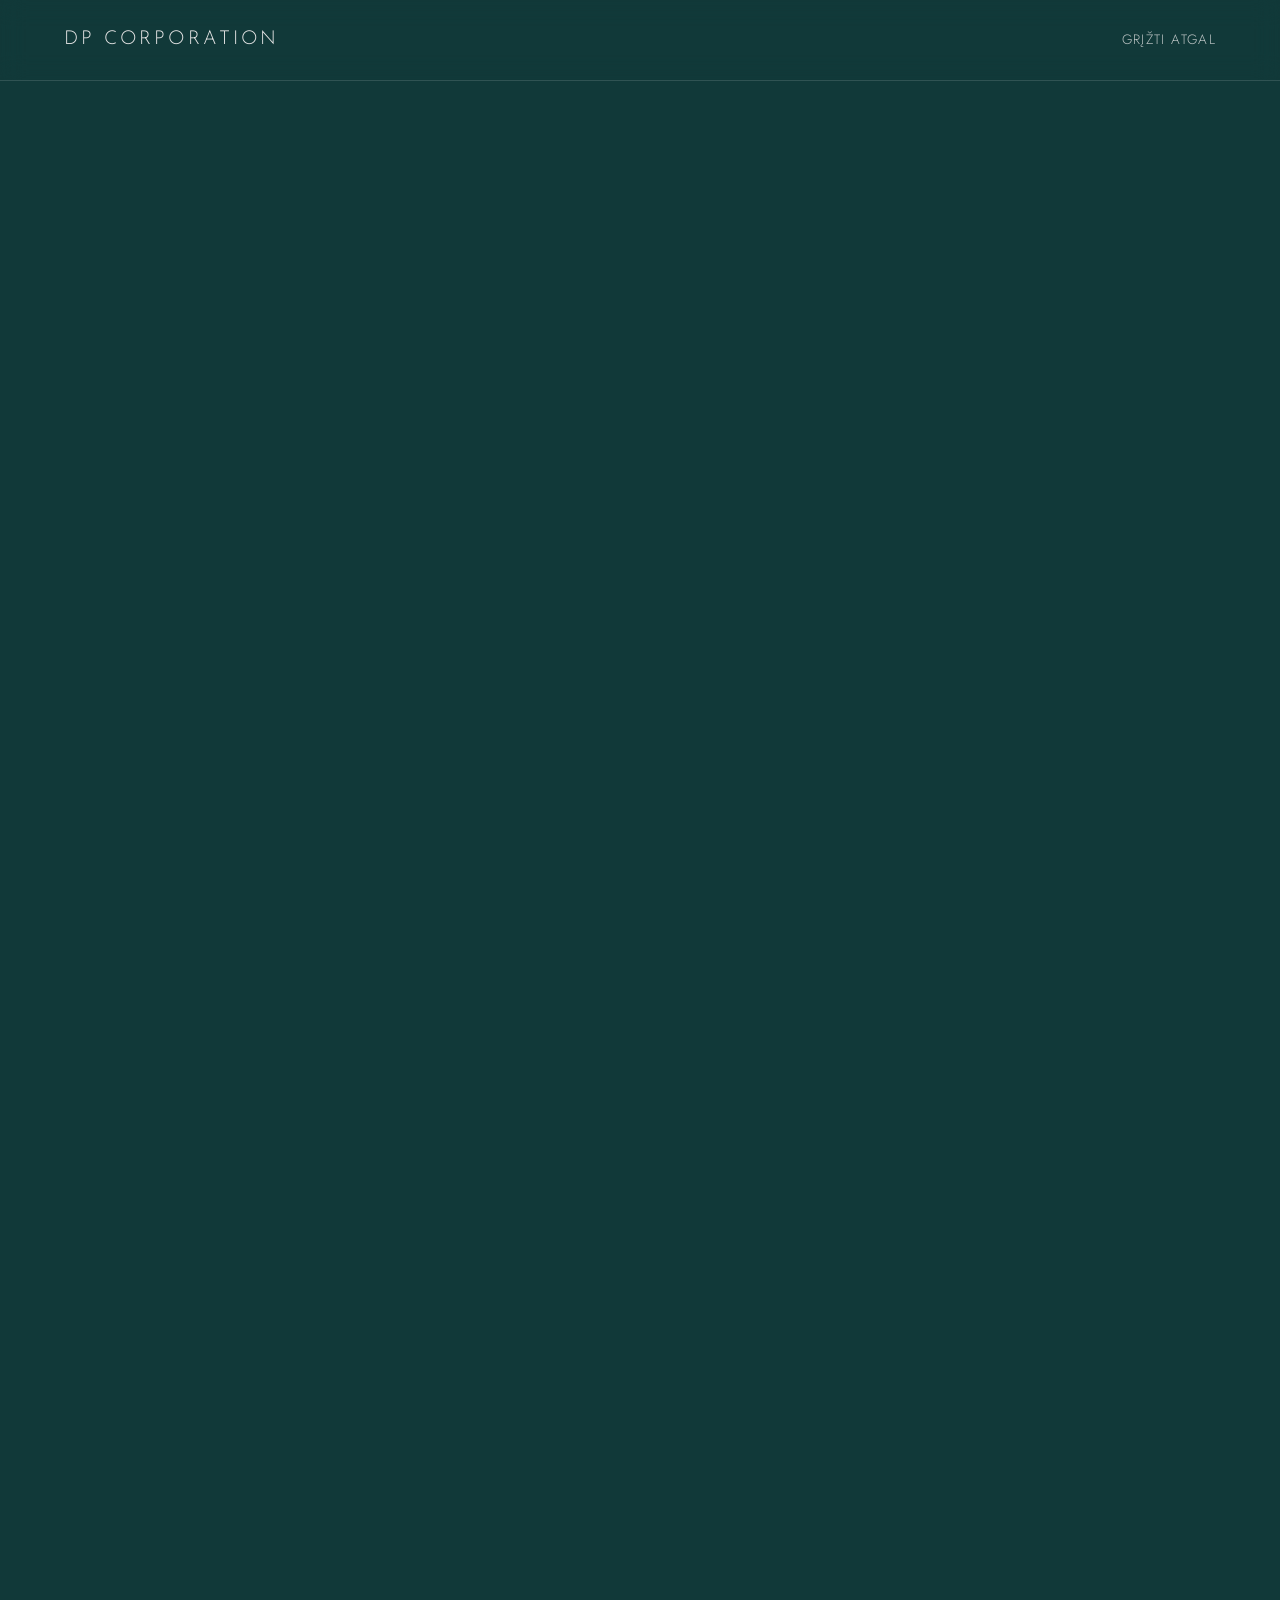
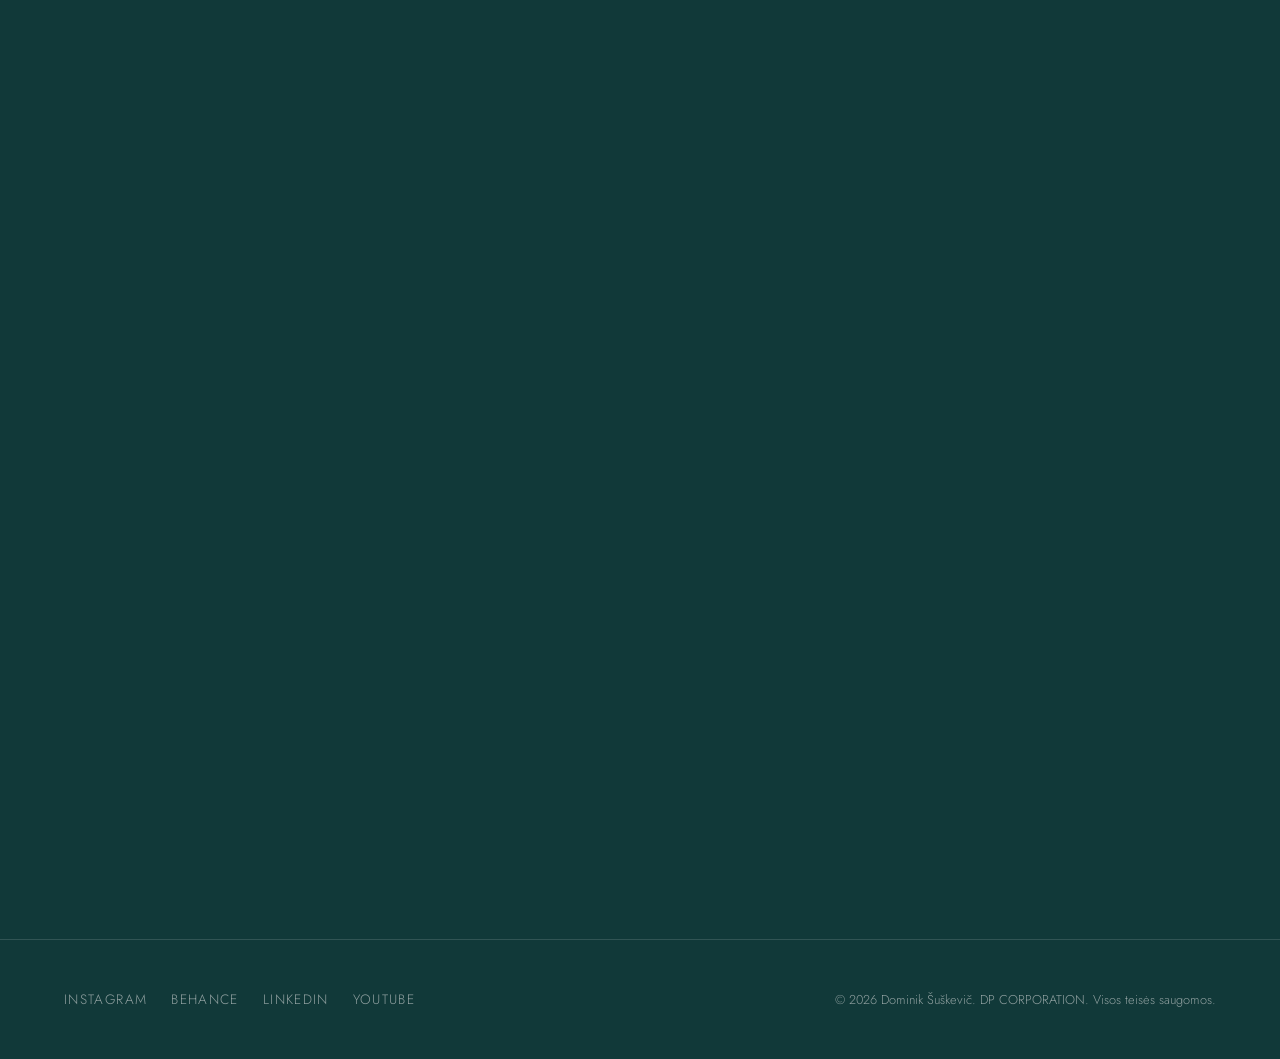
==== tfp-booking-about.html @ 419f7c06 "Create tfp-booking-about.html" ====
<!DOCTYPE html>
<html lang="lt">
<head>
    <meta charset="UTF-8">
    <meta name="viewport" content="width=device-width, initial-scale=1.0">
    <title>Nemokamos TFP fotosesijos Kaune — Dominik Šuškevič</title>
    <meta name="description" content="Nemokamos TFP fotografijos sesijos Kaune. Kviečiu asmeninėms, kinematografinėms ir estetinėms fotosesijoms. Atraskite savo vizualinį identitetą kartu.">
    <meta name="keywords" content="fotosesijos Kaune, TFP fotografija Kaunas, Dominik Šuškevič, DP Portfolio, meninė fotografija, nemokama fotosesija">
    <link rel="canonical" href="https://corporation.dominikphotofficial.lt/tfp-booking-about.html">
    
    <!-- JSON-LD Schema.org -->
    <script type="application/ld+json">
    {
      "@context": "https://schema.org",
      "@type": "Article",
      "headline": "Nemokamos TFP fotosesijos Kaune — Dominik Šuškevič",
      "author": {
        "@type": "Person",
        "name": "Dominik Šuškevič",
        "url": "https://corporation.dominikphotofficial.lt/"
      },
      "publisher": {
        "@type": "Organization",
        "name": "DP CORPORATION",
        "logo": {
          "@type": "ImageObject",
          "url": "https://i.postimg.cc/4NqyTsg1/LATVIJA-2025-33.jpg"
        }
      },
      "image": "https://i.postimg.cc/4NqyTsg1/LATVIJA-2025-33.jpg",
      "datePublished": "2026-06-09",
      "dateModified": "2026-06-09"
    }
    </script>

    <link rel="preconnect" href="https://fonts.googleapis.com">
    <link rel="preconnect" href="https://fonts.gstatic.com" crossorigin>
    <link href="https://fonts.googleapis.com/css2?family=Josefin+Sans:wght@300;400;600&family=Jost:wght@300;400;500&display=swap" rel="stylesheet">
    <link rel="stylesheet" href="style.css">
</head>
<body>

    <header class="site-header">
        <div class="container header-inner">
            <a href="index.html" class="logo">DP CORPORATION</a>
            <nav class="main-nav">
                <a href="index.html#anonsai">Grįžti atgal</a>
            </nav>
        </div>
    </header>

    <main class="page-padding">
        <article class="container article-container">
            <header class="article-header reveal">
                <h1 class="article-title">Nemokamos TFP fotosesijos Kaune</h1>
                <p class="article-meta">Dominik Šuškevič</p>
            </header>

            <div class="article-content reveal">
                <p>Sveiki, esu Dominik Šuškevič. Jei mano kūrybą skaitote pirmą kartą, noriu pasidalinti savo vizija. DP CORPORATION nėra masinė studija – tai asmeninė erdvė, kurioje kiekvienas kadras turi savo gilią filosofiją ir estetiką. Siekdamas dar labiau išplėsti savo fundamentalų portfolio ir atrasti naujas vizualines formas, keliems mėnesiams atveriu galimybę nemokamoms TFP (Time for Print) fotografijos sesijoms Kaune.</p>
                
                <p>Ko aš ieškau? Ieškau žmonių, kurie nori parodyti savo unikalų identitetą, nebijo eksperimentų su sudėtingu apšvietimu, giliomis tekstūromis ir vertina minimalistinį, kinematografinį stilių. Man svarbi jūsų asmeninė vizija: kaip jūs patys save matote vizualiai, kokius jausmus norite perteikti ir kokius referensus (pavyzdžius) turite savo mintyse.</p>
                
                <p>Žemiau esančioje galerijoje galite susipažinti su mano atliktų darbų pavyzdžiais, kurie geriausiai parodo, kaip gali atrodyti mūsų bendra fotosesija. Čia galite pasisemti įkvėpimo ir pamatyti būsimų kadrų estetiką.</p>
                
                <p>Jei esate pasiruošę sukurti kažką išskirtinio kartu, suplanuoti datą ir pateikti savo idėjas, spauskite žemiau esančią nuorodą. Ji nukreips jus į pagrindinę platformą, kur rasite pilną registracijos formą, reikalavimus aprangai ir techninę informaciją:</p>
            </div>

            <section class="tfp-gallery section reveal">
                <div class="grid gallery-grid">
                    <div class="gallery-item"><img src="https://i.postimg.cc/4NqyTsg1/LATVIJA-2025-33.jpg" alt="Estetinė TFP fotografija 1" loading="lazy"></div>
                    <div class="gallery-item"><img src="https://i.postimg.cc/fbQWzQmD/imdb-portrait-D-S-1.jpg" alt="Estetinė TFP fotografija 2" loading="lazy"></div>
                    <div class="gallery-item empty-gallery-item"></div>
                </div>
            </section>

            <div class="cta-section reveal">
                <div class="cta-frame">
                    <a href="https://portfolio.dominikphotofficial.lt/tfp-booking.html" class="btn btn-large" target="_blank" rel="noopener">Pildyti TFP registracijos formą</a>
                </div>
            </div>
        </article>
    </main>

    <footer class="site-footer">
        <div class="container footer-inner">
            <div class="footer-links">
                <a href="https://instagram.com/dominikphotofficial" target="_blank" rel="noopener">Instagram</a>
                <a href="https://behance.net/dominikphotofficial" target="_blank" rel="noopener">Behance</a>
                <a href="https://linkedin.com/in/dominikphotofficial" target="_blank" rel="noopener">LinkedIn</a>
                <a href="https://youtube.com/@dominikphotofficial" target="_blank" rel="noopener">YouTube</a>
            </div>
            <div class="footer-copyright">
                <p>&copy; 2026 Dominik Šuškevič. DP CORPORATION. Visos teisės saugomos.</p>
            </div>
        </div>
    </footer>

    <script src="script.js"></script>
</body>
</html>
---- style.css ----
:root {
    --bg-color: #113939;
    --text-primary: #e5e5e5;
    --text-muted: rgba(229, 229, 229, 0.6);
    --border-color: rgba(143, 164, 162, 0.25);
    --border-hover: rgba(143, 164, 162, 0.6);
    --border-radius: 6px;
    
    --font-heading: 'Josefin Sans', sans-serif;
    --font-body: 'Jost', sans-serif;
    
    --transition: 0.4s cubic-bezier(0.25, 0.46, 0.45, 0.94);
    
    --space-sm: 1.5rem;
    --space-md: 3rem;
    --space-lg: 6rem;
}

* {
    margin: 0;
    padding: 0;
    box-sizing: border-box;
}

body {
    background-color: var(--bg-color);
    color: var(--text-primary);
    font-family: var(--font-body);
    font-weight: 300;
    line-height: 1.7;
    -webkit-font-smoothing: antialiased;
    -moz-osx-font-smoothing: grayscale;
    overflow-x: hidden;
}

h1, h2, h3, h4, .logo {
    font-family: var(--font-heading);
    text-transform: uppercase;
    font-weight: 300;
    letter-spacing: 0.1em;
}

a {
    color: var(--text-primary);
    text-decoration: none;
    transition: all var(--transition);
}

img {
    max-width: 100%;
    height: auto;
    display: block;
}

/* Layout */
.container {
    width: 100%;
    max-width: 1200px;
    margin: 0 auto;
    padding: 0 var(--space-sm);
}

.section {
    padding: var(--space-lg) 0;
}

.page-padding {
    padding-top: 140px;
    padding-bottom: var(--space-lg);
}

/* Header */
.site-header {
    position: fixed;
    top: 0;
    left: 0;
    width: 100%;
    z-index: 100;
    background: transparent;
    border-bottom: 1px solid var(--border-color);
    backdrop-filter: blur(12px);
    -webkit-backdrop-filter: blur(12px);
}

.header-inner {
    display: flex;
    justify-content: space-between;
    align-items: center;
    height: 80px;
}

.logo {
    font-size: 1.2rem;
    letter-spacing: 0.15em;
}

.main-nav {
    display: flex;
    gap: var(--space-md);
}

.main-nav a {
    font-size: 0.85rem;
    text-transform: uppercase;
    letter-spacing: 0.1em;
    opacity: 0.8;
}

.main-nav a:hover {
    opacity: 1;
}

/* Hero */
.hero {
    position: relative;
    height: 100vh;
    display: flex;
    align-items: center;
    justify-content: center;
    text-align: center;
    overflow: hidden;
}

.hero-video {
    position: absolute;
    top: 0;
    left: 0;
    width: 100%;
    height: 100%;
    object-fit: cover;
    z-index: -2;
    opacity: 0.4;
    filter: grayscale(15%);
}

.hero-overlay {
    position: absolute;
    top: 0;
    left: 0;
    width: 100%;
    height: 100%;
    background: radial-gradient(circle, transparent 10%, var(--bg-color) 100%);
    z-index: -1;
}

.hero-content h1 {
    font-size: clamp(2.5rem, 5vw, 5rem);
    margin-bottom: 1rem;
}

.slogan {
    font-size: clamp(1rem, 2vw, 1.2rem);
    letter-spacing: 0.05em;
    opacity: 0.8;
}

/* Titles */
.section-title {
    font-size: 1.8rem;
    margin-bottom: var(--space-md);
    border-bottom: 1px solid var(--border-color);
    padding-bottom: 0.5rem;
}

/* Grid & Cards */
.grid {
    display: grid;
    gap: var(--space-md);
}

.cards-grid {
    grid-template-columns: repeat(auto-fit, minmax(300px, 1fr));
}

.card {
    border: 1px solid var(--border-color);
    border-radius: var(--border-radius);
    padding: var(--space-md);
    display: flex;
    flex-direction: column;
    justify-content: space-between;
    transition: border-color var(--transition);
    background: transparent;
}

.card:hover {
    border-color: var(--border-hover);
}

.card h3 {
    font-size: 1.2rem;
    margin-bottom: 1rem;
}

.card p {
    color: var(--text-muted);
    font-size: 0.95rem;
    margin-bottom: var(--space-md);
}

/* Buttons */
.btn {
    display: inline-block;
    padding: 0.8rem 1.5rem;
    border: 1px solid var(--border-color);
    border-radius: var(--border-radius);
    font-family: var(--font-heading);
    text-transform: uppercase;
    font-size: 0.85rem;
    letter-spacing: 0.1em;
    text-align: center;
    background: transparent;
    align-self: flex-start;
    cursor: pointer;
}

.btn:hover {
    border-color: var(--text-primary);
    background: rgba(229, 229, 229, 0.03);
}

.btn-disabled {
    opacity: 0.4;
    pointer-events: none;
    cursor: default;
}

.btn-large {
    padding: 1.2rem 2.5rem;
    font-size: 1rem;
    border-color: var(--text-primary);
}

/* About Section */
.about-grid {
    display: grid;
    grid-template-columns: 1fr 1.5fr;
    gap: var(--space-lg);
    align-items: center;
}

.about-image-wrapper {
    border: 1px solid var(--border-color);
    border-radius: var(--border-radius);
    padding: 0.5rem;
}

.about-image {
    border-radius: calc(var(--border-radius) - 2px);
    width: 100%;
    filter: grayscale(20%);
}

.about-text p {
    font-size: 1.1rem;
    margin-bottom: 1.5rem;
}

/* Gallery */
.gallery-grid {
    grid-template-columns: repeat(auto-fit, minmax(280px, 1fr));
}

.gallery-item {
    border: 1px solid var(--border-color);
    border-radius: var(--border-radius);
    overflow: hidden;
    aspect-ratio: 4/5;
}

.gallery-item img {
    width: 100%;
    height: 100%;
    object-fit: cover;
    filter: grayscale(15%);
    transition: transform var(--transition), filter var(--transition);
}

.gallery-item:hover img {
    transform: scale(1.02);
    filter: grayscale(0%);
}

.empty-gallery-item {
    border: 1px solid var(--border-color);
    background: transparent;
}

/* Article Page */
.article-container {
    max-width: 800px;
}

.article-header {
    text-align: center;
    margin-bottom: var(--space-lg);
    border-bottom: 1px solid var(--border-color);
    padding-bottom: var(--space-md);
}

.article-title {
    font-size: clamp(2rem, 4vw, 2.5rem);
    margin-bottom: 1rem;
}

.article-meta {
    color: var(--text-muted);
    font-size: 1rem;
    letter-spacing: 0.05em;
    text-transform: uppercase;
    font-family: var(--font-heading);
}

.article-content p {
    font-size: 1.15rem;
    margin-bottom: 2rem;
}

.cta-section {
    margin-top: var(--space-lg);
    display: flex;
    justify-content: center;
}

.cta-frame {
    border: 1px solid var(--border-color);
    border-radius: var(--border-radius);
    padding: var(--space-md);
    background: transparent;
}

/* Footer */
.site-footer {
    border-top: 1px solid var(--border-color);
    padding: var(--space-md) 0;
    margin-top: auto;
}

.footer-inner {
    display: flex;
    justify-content: space-between;
    align-items: center;
    flex-wrap: wrap;
    gap: var(--space-sm);
}

.footer-links {
    display: flex;
    gap: 1.5rem;
}

.footer-links a {
    font-size: 0.85rem;
    text-transform: uppercase;
    letter-spacing: 0.1em;
    color: var(--text-muted);
}

.footer-links a:hover {
    color: var(--text-primary);
}

.footer-copyright {
    font-size: 0.8rem;
    color: var(--text-muted);
}

/* Animations */
.reveal {
    opacity: 0;
    transform: translateY(20px);
    transition: opacity 0.8s ease-out, transform 0.8s ease-out;
}

.reveal.active {
    opacity: 1;
    transform: translateY(0);
}

/* Responsive */
@media (max-width: 900px) {
    .about-grid {
        grid-template-columns: 1fr;
    }
    
    .footer-inner {
        flex-direction: column;
        text-align: center;
    }
    
    .main-nav {
        display: none;
    }
}
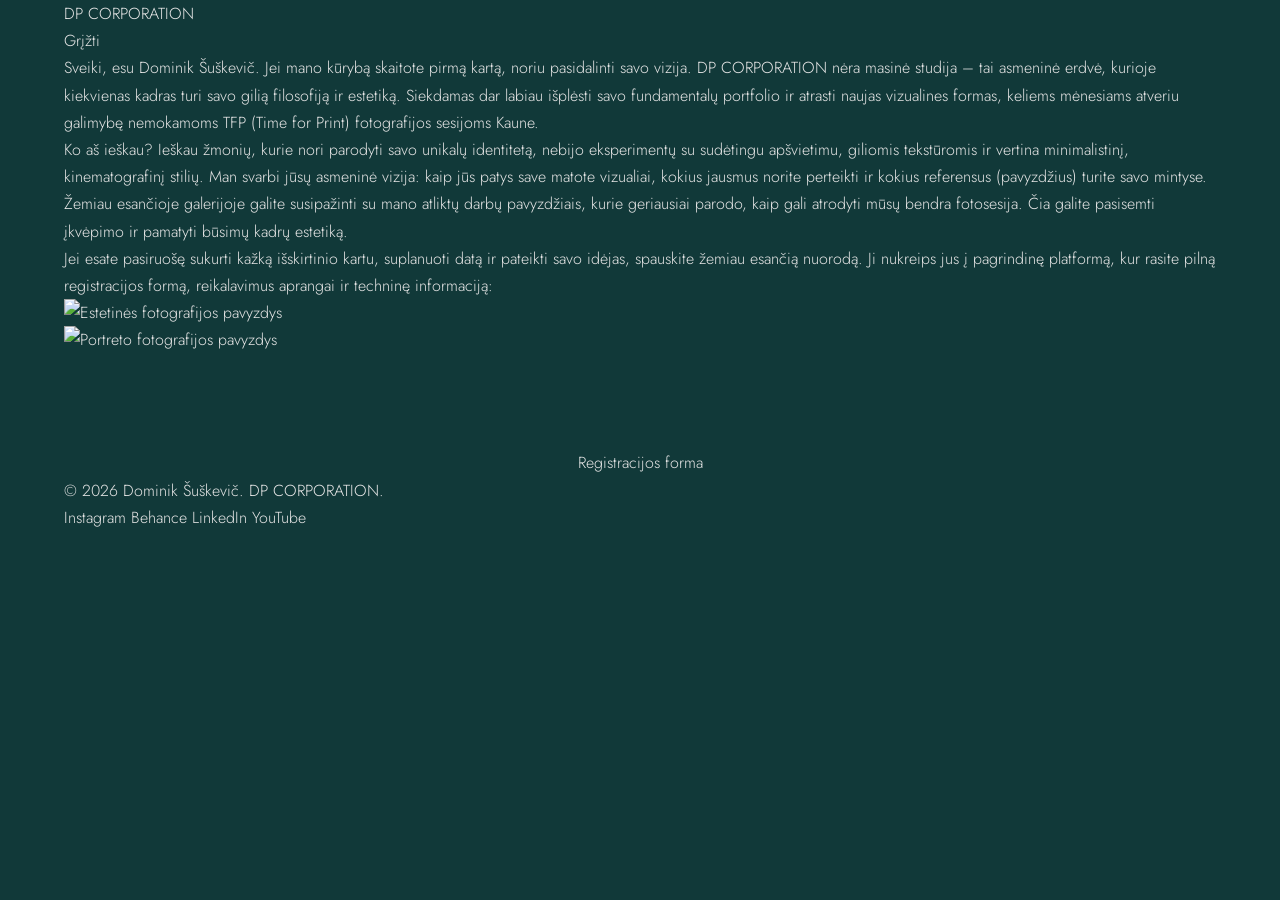
==== commit 4fc9de34: "Update tfp-booking-about.html" ====
--- a/tfp-booking-about.html
+++ b/tfp-booking-about.html
@@ -2,100 +2,137 @@
 <html lang="lt">
 <head>
     <meta charset="UTF-8">
-    <meta name="viewport" content="width=device-width, initial-scale=1.0">
-    <title>Nemokamos TFP fotosesijos Kaune — Dominik Šuškevič</title>
-    <meta name="description" content="Nemokamos TFP fotografijos sesijos Kaune. Kviečiu asmeninėms, kinematografinėms ir estetinėms fotosesijoms. Atraskite savo vizualinį identitetą kartu.">
-    <meta name="keywords" content="fotosesijos Kaune, TFP fotografija Kaunas, Dominik Šuškevič, DP Portfolio, meninė fotografija, nemokama fotosesija">
+    <meta name="viewport" content="width=device-width, initial-scale=1.0, shrink-to-fit=no">
+    <meta http-equiv="X-UA-Compatible" content="IE=edge">
+    <title>Nemokamos TFP fotosesijos Kaune | DP CORPORATION</title>
+    <meta name="description" content="Dominik Šuškevič kviečia nemokamoms TFP fotografijos sesijoms Kaune. Atraskite unikalią estetiką ir prisidėkite prie kinematografinio portfolio kūrimo.">
+    <meta name="keywords" content="fotosesijos Kaune, TFP fotografija Kaunas, Dominik Šuškevič, DP CORPORATION, DP Portfolio, nemokama fotosesija, kinematografinis stilius, video chronika, asmeninis portfolio, Kaunas photography, Frozen Time, trumpametražis filmas">
+    <meta name="robots" content="index, follow, max-image-preview:large, max-snippet:-1, max-video-preview:-1">
     <link rel="canonical" href="https://corporation.dominikphotofficial.lt/tfp-booking-about.html">
-    
-    <!-- JSON-LD Schema.org -->
+    <meta name="author" content="Dominik Šuškevič">
+    <meta name="theme-color" content="#113939">
+
+    <meta name="geo.region" content="LT-KU">
+    <meta name="geo.placename" content="Kaunas">
+    <meta name="geo.position" content="54.898521;23.903597">
+    <meta name="ICBM" content="54.898521, 23.903597">
+    <meta name="DC.title" content="DP CORPORATION">
+
+    <meta property="og:title" content="Nemokamos TFP fotosesijos Kaune | DP CORPORATION">
+    <meta property="og:description" content="Dominik Šuškevič kviečia nemokamoms TFP fotografijos sesijoms Kaune. Atraskite unikalią estetiką ir prisidėkite prie kinematografinio portfolio kūrimo.">
+    <meta property="og:image" content="https://i.postimg.cc/4NqyTsg1/LATVIJA-2025-33.jpg">
+    <meta property="og:image:width" content="1200">
+    <meta property="og:image:height" content="630">
+    <meta property="og:image:type" content="image/jpeg">
+    <meta property="og:url" content="https://corporation.dominikphotofficial.lt/tfp-booking-about.html">
+    <meta property="og:type" content="website">
+    <meta property="og:locale" content="lt_LT">
+    <meta property="og:site_name" content="DP CORPORATION">
+
+    <meta name="twitter:card" content="summary_large_image">
+    <meta name="twitter:title" content="Nemokamos TFP fotosesijos Kaune | DP CORPORATION">
+    <meta name="twitter:description" content="Dominik Šuškevič kviečia nemokamoms TFP fotografijos sesijoms Kaune. Atraskite unikalią estetiką ir prisidėkite prie kinematografinio portfolio kūrimo.">
+    <meta name="twitter:image" content="https://i.postimg.cc/4NqyTsg1/LATVIJA-2025-33.jpg">
+
+    <meta http-equiv="Cache-Control" content="max-age=31536000, public">
+    <meta http-equiv="Pragma" content="cache">
+    <meta http-equiv="Expires" content="31536000">
+    <meta name="format-detection" content="telephone=no">
+
+    <link rel="icon" type="image/x-icon" href="favicon.ico">
+    <link rel="icon" type="image/png" sizes="32x32" href="favicon-32x32.png">
+    <link rel="icon" type="image/png" sizes="16x16" href="favicon-16x16.png">
+    <link rel="apple-touch-icon" sizes="180x180" href="apple-touch-icon.png">
+    <link rel="manifest" href="site.webmanifest">
+
+    <link rel="preconnect" href="https://fonts.googleapis.com">
+    <link rel="preconnect" href="https://fonts.gstatic.com" crossorigin>
+    <link href="https://fonts.googleapis.com/css2?family=Josefin+Sans:wght@300;400&family=Jost:wght@300;400&display=swap" rel="stylesheet">
+    <link rel="stylesheet" href="style.css">
+
     <script type="application/ld+json">
     {
       "@context": "https://schema.org",
-      "@type": "Article",
-      "headline": "Nemokamos TFP fotosesijos Kaune — Dominik Šuškevič",
-      "author": {
-        "@type": "Person",
-        "name": "Dominik Šuškevič",
-        "url": "https://corporation.dominikphotofficial.lt/"
-      },
-      "publisher": {
-        "@type": "Organization",
-        "name": "DP CORPORATION",
-        "logo": {
-          "@type": "ImageObject",
-          "url": "https://i.postimg.cc/4NqyTsg1/LATVIJA-2025-33.jpg"
+      "@graph": [
+        {
+          "@type": "AboutPage",
+          "@id": "https://corporation.dominikphotofficial.lt/tfp-booking-about.html/#webpage",
+          "url": "https://corporation.dominikphotofficial.lt/tfp-booking-about.html",
+          "name": "Nemokamos TFP fotosesijos Kaune | DP CORPORATION",
+          "description": "Dominik Šuškevič skelbia riboto laiko TFP fotosesijas Kaune."
+        },
+        {
+          "@type": "Article",
+          "@id": "https://corporation.dominikphotofficial.lt/tfp-booking-about.html/#article",
+          "isPartOf": {
+            "@id": "https://corporation.dominikphotofficial.lt/tfp-booking-about.html/#webpage"
+          },
+          "headline": "Nemokamos TFP fotosesijos Kaune",
+          "author": {
+            "@type": "Person",
+            "name": "Dominik Šuškevič",
+            "url": "https://corporation.dominikphotofficial.lt/"
+          },
+          "publisher": {
+            "@type": "Organization",
+            "name": "DP CORPORATION",
+            "logo": {
+              "@type": "ImageObject",
+              "url": "https://i.postimg.cc/4NqyTsg1/LATVIJA-2025-33.jpg"
+            }
+          },
+          "keywords": ["fotosesijos Kaune", "TFP fotografija Kaunas", "Dominik Šuškevič", "DP Portfolio", "nemokama fotosesija", "kinematografinis stilius"],
+          "mainEntityOfPage": "https://corporation.dominikphotofficial.lt/tfp-booking-about.html"
         }
-      },
-      "image": "https://i.postimg.cc/4NqyTsg1/LATVIJA-2025-33.jpg",
-      "datePublished": "2026-06-09",
-      "dateModified": "2026-06-09"
+      ]
     }
     </script>
-
-    <link rel="preconnect" href="https://fonts.googleapis.com">
-    <link rel="preconnect" href="https://fonts.gstatic.com" crossorigin>
-    <link href="https://fonts.googleapis.com/css2?family=Josefin+Sans:wght@300;400;600&family=Jost:wght@300;400;500&display=swap" rel="stylesheet">
-    <link rel="stylesheet" href="style.css">
 </head>
 <body>
-
-    <header class="site-header">
-        <div class="container header-inner">
-            <a href="index.html" class="logo">DP CORPORATION</a>
-            <nav class="main-nav">
-                <a href="index.html#anonsai">Grįžti atgal</a>
+    <header class="header">
+        <div class="container header-layout">
+            <a href="index.html" class="brand-logo">DP CORPORATION</a>
+            <nav class="semantic-nav">
+                <a href="index.html#anonsai" class="nav-link">Grįžti</a>
             </nav>
         </div>
     </header>
 
-    <main class="page-padding">
-        <article class="container article-container">
-            <header class="article-header reveal">
-                <h1 class="article-title">Nemokamos TFP fotosesijos Kaune</h1>
-                <p class="article-meta">Dominik Šuškevič</p>
-            </header>
+    <main class="article-page">
+        <article class="container text-container">
+            <p>Sveiki, esu Dominik Šuškevič. Jei mano kūrybą skaitote pirmą kartą, noriu pasidalinti savo vizija. DP CORPORATION nėra masinė studija – tai asmeninė erdvė, kurioje kiekvienas kadras turi savo gilią filosofiją ir estetiką. Siekdamas dar labiau išplėsti savo fundamentalų portfolio ir atrasti naujas vizualines formas, keliems mėnesiams atveriu galimybę nemokamoms TFP (Time for Print) fotografijos sesijoms Kaune.</p>
+            
+            <p>Ko aš ieškau? Ieškau žmonių, kurie nori parodyti savo unikalų identitetą, nebijo eksperimentų su sudėtingu apšvietimu, giliomis tekstūromis ir vertina minimalistinį, kinematografinį stilių. Man svarbi jūsų asmeninė vizija: kaip jūs patys save matote vizualiai, kokius jausmus norite perteikti ir kokius referensus (pavyzdžius) turite savo mintyse.</p>
 
-            <div class="article-content reveal">
-                <p>Sveiki, esu Dominik Šuškevič. Jei mano kūrybą skaitote pirmą kartą, noriu pasidalinti savo vizija. DP CORPORATION nėra masinė studija – tai asmeninė erdvė, kurioje kiekvienas kadras turi savo gilią filosofiją ir estetiką. Siekdamas dar labiau išplėsti savo fundamentalų portfolio ir atrasti naujas vizualines formas, keliems mėnesiams atveriu galimybę nemokamoms TFP (Time for Print) fotografijos sesijoms Kaune.</p>
-                
-                <p>Ko aš ieškau? Ieškau žmonių, kurie nori parodyti savo unikalų identitetą, nebijo eksperimentų su sudėtingu apšvietimu, giliomis tekstūromis ir vertina minimalistinį, kinematografinį stilių. Man svarbi jūsų asmeninė vizija: kaip jūs patys save matote vizualiai, kokius jausmus norite perteikti ir kokius referensus (pavyzdžius) turite savo mintyse.</p>
-                
-                <p>Žemiau esančioje galerijoje galite susipažinti su mano atliktų darbų pavyzdžiais, kurie geriausiai parodo, kaip gali atrodyti mūsų bendra fotosesija. Čia galite pasisemti įkvėpimo ir pamatyti būsimų kadrų estetiką.</p>
-                
-                <p>Jei esate pasiruošę sukurti kažką išskirtinio kartu, suplanuoti datą ir pateikti savo idėjas, spauskite žemiau esančią nuorodą. Ji nukreips jus į pagrindinę platformą, kur rasite pilną registracijos formą, reikalavimus aprangai ir techninę informaciją:</p>
+            <p>Žemiau esančioje galerijoje galite susipažinti su mano atliktų darbų pavyzdžiais, kurie geriausiai parodo, kaip gali atrodyti mūsų bendra fotosesija. Čia galite pasisemti įkvėpimo ir pamatyti būsimų kadrų estetiką.</p>
+
+            <p>Jei esate pasiruošę sukurti kažką išskirtinio kartu, suplanuoti datą ir pateikti savo idėjas, spauskite žemiau esančią nuorodą. Ji nukreips jus į pagrindinę platformą, kur rasite pilną registracijos formą, reikalavimus aprangai ir techninę informaciją:</p>
+        </article>
+
+        <section class="container gallery-section">
+            <div class="grid-3 gallery-wrapper">
+                <img src="https://i.postimg.cc/4NqyTsg1/LATVIJA-2025-33.jpg" alt="Estetinės fotografijos pavyzdys" class="gallery-img" loading="lazy">
+                <img src="https://i.postimg.cc/fbQWzQmD/imdb-portrait-D-S-1.jpg" alt="Portreto fotografijos pavyzdys" class="gallery-img" loading="lazy">
+                <div class="gallery-placeholder"></div>
             </div>
+        </section>
 
-            <section class="tfp-gallery section reveal">
-                <div class="grid gallery-grid">
-                    <div class="gallery-item"><img src="https://i.postimg.cc/4NqyTsg1/LATVIJA-2025-33.jpg" alt="Estetinė TFP fotografija 1" loading="lazy"></div>
-                    <div class="gallery-item"><img src="https://i.postimg.cc/fbQWzQmD/imdb-portrait-D-S-1.jpg" alt="Estetinė TFP fotografija 2" loading="lazy"></div>
-                    <div class="gallery-item empty-gallery-item"></div>
-                </div>
-            </section>
-
-            <div class="cta-section reveal">
-                <div class="cta-frame">
-                    <a href="https://portfolio.dominikphotofficial.lt/tfp-booking.html" class="btn btn-large" target="_blank" rel="noopener">Pildyti TFP registracijos formą</a>
-                </div>
-            </div>
-        </article>
+        <section class="container cta-section">
+            <a href="https://portfolio.dominikphotofficial.lt/tfp-booking.html" class="card-action-btn cta-btn" target="_blank" rel="noopener">Registracijos forma</a>
+        </section>
     </main>
 
-    <footer class="site-footer">
-        <div class="container footer-inner">
-            <div class="footer-links">
+    <footer class="footer">
+        <div class="container footer-layout">
+            <p class="copyright">&copy; 2026 Dominik Šuškevič. DP CORPORATION.</p>
+            <div class="social-links">
                 <a href="https://instagram.com/dominikphotofficial" target="_blank" rel="noopener">Instagram</a>
                 <a href="https://behance.net/dominikphotofficial" target="_blank" rel="noopener">Behance</a>
                 <a href="https://linkedin.com/in/dominikphotofficial" target="_blank" rel="noopener">LinkedIn</a>
                 <a href="https://youtube.com/@dominikphotofficial" target="_blank" rel="noopener">YouTube</a>
             </div>
-            <div class="footer-copyright">
-                <p>&copy; 2026 Dominik Šuškevič. DP CORPORATION. Visos teisės saugomos.</p>
-            </div>
         </div>
     </footer>
-
-    <script src="script.js"></script>
+    <script src="script.js" defer></script>
 </body>
 </html>
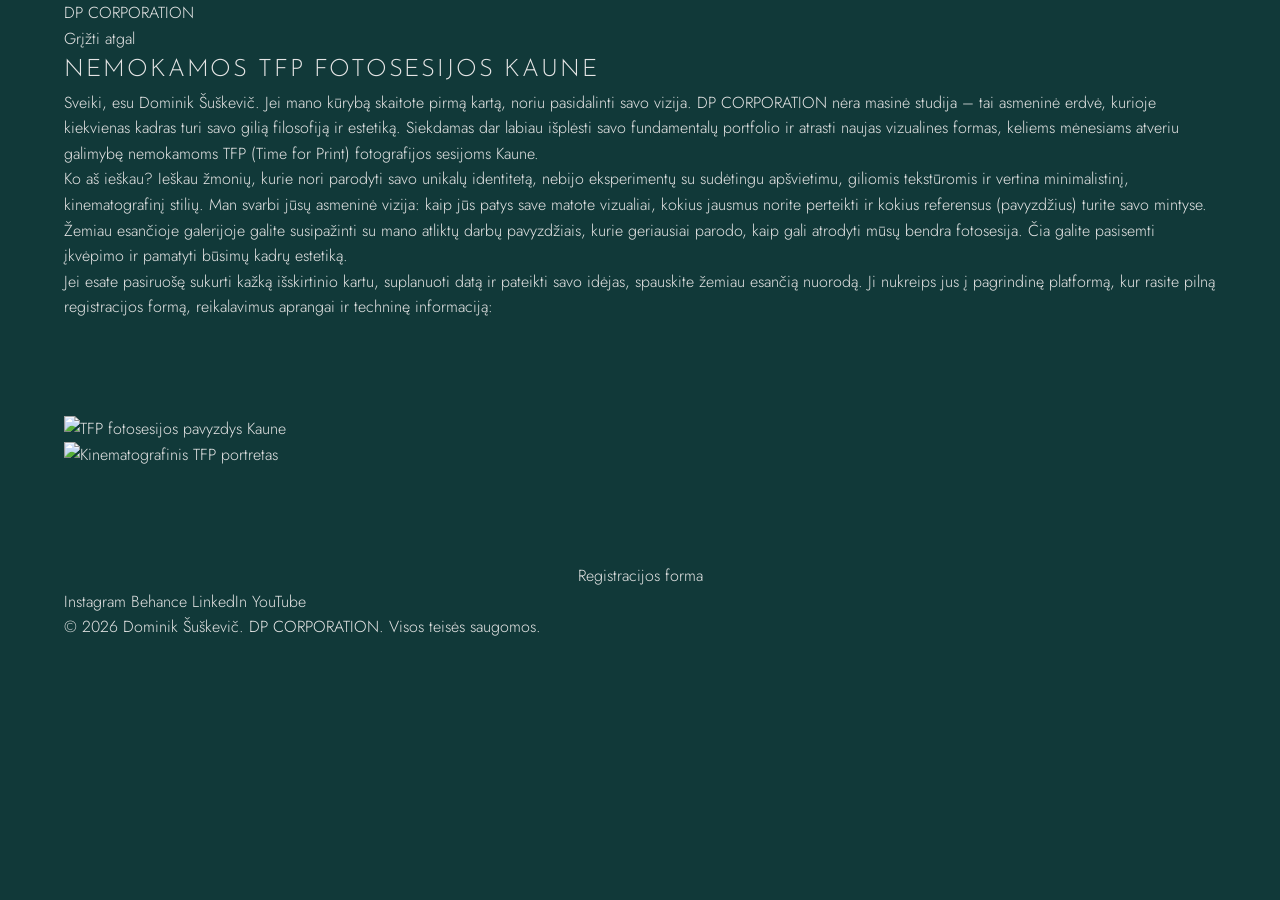
==== commit da285d61: "Update tfp-booking-about.html" ====
--- a/tfp-booking-about.html
+++ b/tfp-booking-about.html
@@ -5,8 +5,8 @@
     <meta name="viewport" content="width=device-width, initial-scale=1.0, shrink-to-fit=no">
     <meta http-equiv="X-UA-Compatible" content="IE=edge">
     <title>Nemokamos TFP fotosesijos Kaune | DP CORPORATION</title>
-    <meta name="description" content="Dominik Šuškevič kviečia nemokamoms TFP fotografijos sesijoms Kaune. Atraskite unikalią estetiką ir prisidėkite prie kinematografinio portfolio kūrimo.">
-    <meta name="keywords" content="fotosesijos Kaune, TFP fotografija Kaunas, Dominik Šuškevič, DP CORPORATION, DP Portfolio, nemokama fotosesija, kinematografinis stilius, video chronika, asmeninis portfolio, Kaunas photography, Frozen Time, trumpametražis filmas">
+    <meta name="description" content="Dominik Šuškevič atveria galimybę nemokamoms TFP fotografijos sesijoms Kaune. Atraskite naujas vizualines formas ir prisidėkite prie kinematografinio portfolio.">
+    <meta name="keywords" content="fotosesijos Kaune, TFP fotografija Kaunas, Dominik Šuškevič, DP CORPORATION, DP Portfolio, nemokama fotosesija, kinematografinis stilius, video chronika, asmeninis portfolio, Kaunas photography, Frozen Time, trumpametražis filmas, naujas filmas">
     <meta name="robots" content="index, follow, max-image-preview:large, max-snippet:-1, max-video-preview:-1">
     <link rel="canonical" href="https://corporation.dominikphotofficial.lt/tfp-booking-about.html">
     <meta name="author" content="Dominik Šuškevič">
@@ -16,22 +16,22 @@
     <meta name="geo.placename" content="Kaunas">
     <meta name="geo.position" content="54.898521;23.903597">
     <meta name="ICBM" content="54.898521, 23.903597">
-    <meta name="DC.title" content="DP CORPORATION">
+    <meta name="DC.title" content="Nemokamos TFP fotosesijos Kaune | DP CORPORATION">
 
     <meta property="og:title" content="Nemokamos TFP fotosesijos Kaune | DP CORPORATION">
-    <meta property="og:description" content="Dominik Šuškevič kviečia nemokamoms TFP fotografijos sesijoms Kaune. Atraskite unikalią estetiką ir prisidėkite prie kinematografinio portfolio kūrimo.">
+    <meta property="og:description" content="Dominik Šuškevič atveria galimybę nemokamoms TFP fotografijos sesijoms Kaune. Atraskite naujas vizualines formas ir prisidėkite prie kinematografinio portfolio.">
     <meta property="og:image" content="https://i.postimg.cc/4NqyTsg1/LATVIJA-2025-33.jpg">
     <meta property="og:image:width" content="1200">
     <meta property="og:image:height" content="630">
     <meta property="og:image:type" content="image/jpeg">
     <meta property="og:url" content="https://corporation.dominikphotofficial.lt/tfp-booking-about.html">
-    <meta property="og:type" content="website">
+    <meta property="og:type" content="article">
     <meta property="og:locale" content="lt_LT">
     <meta property="og:site_name" content="DP CORPORATION">
 
     <meta name="twitter:card" content="summary_large_image">
     <meta name="twitter:title" content="Nemokamos TFP fotosesijos Kaune | DP CORPORATION">
-    <meta name="twitter:description" content="Dominik Šuškevič kviečia nemokamoms TFP fotografijos sesijoms Kaune. Atraskite unikalią estetiką ir prisidėkite prie kinematografinio portfolio kūrimo.">
+    <meta name="twitter:description" content="Dominik Šuškevič atveria galimybę nemokamoms TFP fotografijos sesijoms Kaune. Atraskite naujas vizualines formas ir prisidėkite prie kinematografinio portfolio.">
     <meta name="twitter:image" content="https://i.postimg.cc/4NqyTsg1/LATVIJA-2025-33.jpg">
 
     <meta http-equiv="Cache-Control" content="max-age=31536000, public">
@@ -58,8 +58,7 @@
           "@type": "AboutPage",
           "@id": "https://corporation.dominikphotofficial.lt/tfp-booking-about.html/#webpage",
           "url": "https://corporation.dominikphotofficial.lt/tfp-booking-about.html",
-          "name": "Nemokamos TFP fotosesijos Kaune | DP CORPORATION",
-          "description": "Dominik Šuškevič skelbia riboto laiko TFP fotosesijas Kaune."
+          "name": "Nemokamos TFP fotosesijos Kaune | DP CORPORATION"
         },
         {
           "@type": "Article",
@@ -68,6 +67,7 @@
             "@id": "https://corporation.dominikphotofficial.lt/tfp-booking-about.html/#webpage"
           },
           "headline": "Nemokamos TFP fotosesijos Kaune",
+          "description": "Dominik Šuškevič atveria galimybę nemokamoms TFP fotografijos sesijoms Kaune.",
           "author": {
             "@type": "Person",
             "name": "Dominik Šuškevič",
@@ -81,7 +81,6 @@
               "url": "https://i.postimg.cc/4NqyTsg1/LATVIJA-2025-33.jpg"
             }
           },
-          "keywords": ["fotosesijos Kaune", "TFP fotografija Kaunas", "Dominik Šuškevič", "DP Portfolio", "nemokama fotosesija", "kinematografinis stilius"],
           "mainEntityOfPage": "https://corporation.dominikphotofficial.lt/tfp-booking-about.html"
         }
       ]
@@ -89,50 +88,65 @@
     </script>
 </head>
 <body>
-    <header class="header">
-        <div class="container header-layout">
-            <a href="index.html" class="brand-logo">DP CORPORATION</a>
-            <nav class="semantic-nav">
-                <a href="index.html#anonsai" class="nav-link">Grįžti</a>
+    <header class="site-header">
+        <div class="container header-inner">
+            <a href="index.html" class="logo">DP CORPORATION</a>
+            <nav class="main-nav">
+                <a href="index.html#naujienos">Grįžti atgal</a>
             </nav>
         </div>
     </header>
 
-    <main class="article-page">
-        <article class="container text-container">
-            <p>Sveiki, esu Dominik Šuškevič. Jei mano kūrybą skaitote pirmą kartą, noriu pasidalinti savo vizija. DP CORPORATION nėra masinė studija – tai asmeninė erdvė, kurioje kiekvienas kadras turi savo gilią filosofiją ir estetiką. Siekdamas dar labiau išplėsti savo fundamentalų portfolio ir atrasti naujas vizualines formas, keliems mėnesiams atveriu galimybę nemokamoms TFP (Time for Print) fotografijos sesijoms Kaune.</p>
-            
-            <p>Ko aš ieškau? Ieškau žmonių, kurie nori parodyti savo unikalų identitetą, nebijo eksperimentų su sudėtingu apšvietimu, giliomis tekstūromis ir vertina minimalistinį, kinematografinį stilių. Man svarbi jūsų asmeninė vizija: kaip jūs patys save matote vizualiai, kokius jausmus norite perteikti ir kokius referensus (pavyzdžius) turite savo mintyse.</p>
+    <main class="page-padding">
+        <article class="container article-container">
+            <header class="article-header reveal">
+                <h1 class="article-title">Nemokamos TFP fotosesijos Kaune</h1>
+            </header>
 
-            <p>Žemiau esančioje galerijoje galite susipažinti su mano atliktų darbų pavyzdžiais, kurie geriausiai parodo, kaip gali atrodyti mūsų bendra fotosesija. Čia galite pasisemti įkvėpimo ir pamatyti būsimų kadrų estetiką.</p>
+            <div class="article-content reveal">
+                <p>Sveiki, esu Dominik Šuškevič. Jei mano kūrybą skaitote pirmą kartą, noriu pasidalinti savo vizija. DP CORPORATION nėra masinė studija – tai asmeninė erdvė, kurioje kiekvienas kadras turi savo gilią filosofiją ir estetiką. Siekdamas dar labiau išplėsti savo fundamentalų portfolio ir atrasti naujas vizualines formas, keliems mėnesiams atveriu galimybę nemokamoms TFP (Time for Print) fotografijos sesijoms Kaune.</p>
+                
+                <p>Ko aš ieškau? Ieškau žmonių, kurie nori parodyti savo unikalų identitetą, nebijo eksperimentų su sudėtingu apšvietimu, giliomis tekstūromis ir vertina minimalistinį, kinematografinį stilių. Man svarbi jūsų asmeninė vizija: kaip jūs patys save matote vizualiai, kokius jausmus norite perteikti ir kokius referensus (pavyzdžius) turite savo mintyse.</p>
+                
+                <p>Žemiau esančioje galerijoje galite susipažinti su mano atliktų darbų pavyzdžiais, kurie geriausiai parodo, kaip gali atrodyti mūsų bendra fotosesija. Čia galite pasisemti įkvėpimo ir pamatyti būsimų kadrų estetiką.</p>
+                
+                <p>Jei esate pasiruošę sukurti kažką išskirtinio kartu, suplanuoti datą ir pateikti savo idėjas, spauskite žemiau esančią nuorodą. Ji nukreips jus į pagrindinę platformą, kur rasite pilną registracijos formą, reikalavimus aprangai ir techninę informaciją:</p>
+            </div>
 
-            <p>Jei esate pasiruošę sukurti kažką išskirtinio kartu, suplanuoti datą ir pateikti savo idėjas, spauskite žemiau esančią nuorodą. Ji nukreips jus į pagrindinę platformą, kur rasite pilną registracijos formą, reikalavimus aprangai ir techninę informaciją:</p>
+            <section class="tfp-gallery section reveal">
+                <div class="grid gallery-grid">
+                    <div class="gallery-item">
+                        <img src="https://i.postimg.cc/4NqyTsg1/LATVIJA-2025-33.jpg" alt="TFP fotosesijos pavyzdys Kaune" loading="lazy" width="1200" height="800">
+                    </div>
+                    <div class="gallery-item">
+                        <img src="https://i.postimg.cc/fbQWzQmD/imdb-portrait-D-S-1.jpg" alt="Kinematografinis TFP portretas" loading="lazy" width="800" height="1200">
+                    </div>
+                    <div class="gallery-item empty-gallery-item"></div>
+                </div>
+            </section>
+
+            <div class="cta-section reveal">
+                <div class="cta-frame">
+                    <a href="https://portfolio.dominikphotofficial.lt/tfp-booking.html" class="btn btn-large" target="_blank" rel="noopener noreferrer">Registracijos forma</a>
+                </div>
+            </div>
         </article>
-
-        <section class="container gallery-section">
-            <div class="grid-3 gallery-wrapper">
-                <img src="https://i.postimg.cc/4NqyTsg1/LATVIJA-2025-33.jpg" alt="Estetinės fotografijos pavyzdys" class="gallery-img" loading="lazy">
-                <img src="https://i.postimg.cc/fbQWzQmD/imdb-portrait-D-S-1.jpg" alt="Portreto fotografijos pavyzdys" class="gallery-img" loading="lazy">
-                <div class="gallery-placeholder"></div>
-            </div>
-        </section>
-
-        <section class="container cta-section">
-            <a href="https://portfolio.dominikphotofficial.lt/tfp-booking.html" class="card-action-btn cta-btn" target="_blank" rel="noopener">Registracijos forma</a>
-        </section>
     </main>
 
-    <footer class="footer">
-        <div class="container footer-layout">
-            <p class="copyright">&copy; 2026 Dominik Šuškevič. DP CORPORATION.</p>
-            <div class="social-links">
-                <a href="https://instagram.com/dominikphotofficial" target="_blank" rel="noopener">Instagram</a>
-                <a href="https://behance.net/dominikphotofficial" target="_blank" rel="noopener">Behance</a>
-                <a href="https://linkedin.com/in/dominikphotofficial" target="_blank" rel="noopener">LinkedIn</a>
-                <a href="https://youtube.com/@dominikphotofficial" target="_blank" rel="noopener">YouTube</a>
+    <footer class="site-footer">
+        <div class="container footer-inner">
+            <div class="footer-links">
+                <a href="https://instagram.com/dominikphotofficial" target="_blank" rel="noopener noreferrer">Instagram</a>
+                <a href="https://behance.net/dominikphotofficial" target="_blank" rel="noopener noreferrer">Behance</a>
+                <a href="https://linkedin.com/in/dominikphotofficial" target="_blank" rel="noopener noreferrer">LinkedIn</a>
+                <a href="https://youtube.com/@dominikphotofficial" target="_blank" rel="noopener noreferrer">YouTube</a>
+            </div>
+            <div class="footer-copyright">
+                <p>&copy; 2026 Dominik Šuškevič. DP CORPORATION. Visos teisės saugomos.</p>
             </div>
         </div>
     </footer>
-    <script src="script.js" defer></script>
+
+    <script src="script.js"></script>
 </body>
 </html>
--- a/style.css
+++ b/style.css
@@ -1,19 +1,13 @@
 :root {
-    --bg-color: #113939;
-    --text-primary: #e5e5e5;
-    --text-muted: rgba(229, 229, 229, 0.6);
-    --border-color: rgba(143, 164, 162, 0.25);
+    --bg-dark: #113939;
+    --text-light: #e5e5e5;
+    --text-muted: rgba(229, 229, 229, 0.7);
+    --border-thin: rgba(143, 164, 162, 0.25);
     --border-hover: rgba(143, 164, 162, 0.6);
-    --border-radius: 6px;
-    
+    --radius-sm: 6px;
     --font-heading: 'Josefin Sans', sans-serif;
     --font-body: 'Jost', sans-serif;
-    
-    --transition: 0.4s cubic-bezier(0.25, 0.46, 0.45, 0.94);
-    
-    --space-sm: 1.5rem;
-    --space-md: 3rem;
-    --space-lg: 6rem;
+    --transition-smooth: all 0.4s cubic-bezier(0.25, 0.46, 0.45, 0.94);
 }
 
 * {
@@ -23,372 +17,305 @@
 }
 
 body {
-    background-color: var(--bg-color);
-    color: var(--text-primary);
+    background-color: var(--bg-dark);
+    color: var(--text-light);
     font-family: var(--font-body);
     font-weight: 300;
-    line-height: 1.7;
+    line-height: 1.6;
     -webkit-font-smoothing: antialiased;
     -moz-osx-font-smoothing: grayscale;
-    overflow-x: hidden;
-}
-
-h1, h2, h3, h4, .logo {
+}
+
+a {
+    color: var(--text-light);
+    text-decoration: none;
+    transition: var(--transition-smooth);
+}
+
+h1, h2, h3, h4, .brand-logo, .card-badge {
     font-family: var(--font-heading);
+    font-weight: 300;
     text-transform: uppercase;
-    font-weight: 300;
-    letter-spacing: 0.1em;
-}
-
-a {
-    color: var(--text-primary);
-    text-decoration: none;
-    transition: all var(--transition);
-}
-
-img {
-    max-width: 100%;
-    height: auto;
-    display: block;
-}
-
-/* Layout */
+    letter-spacing: 0.08em;
+}
+
 .container {
-    width: 100%;
     max-width: 1200px;
     margin: 0 auto;
-    padding: 0 var(--space-sm);
+    padding: 0 1.5rem;
 }
 
 .section {
-    padding: var(--space-lg) 0;
-}
-
-.page-padding {
-    padding-top: 140px;
-    padding-bottom: var(--space-lg);
+    padding: 6rem 0;
 }
 
 /* Header */
-.site-header {
+.header {
     position: fixed;
     top: 0;
-    left: 0;
     width: 100%;
     z-index: 100;
-    background: transparent;
-    border-bottom: 1px solid var(--border-color);
-    backdrop-filter: blur(12px);
-    -webkit-backdrop-filter: blur(12px);
-}
-
-.header-inner {
+    border-bottom: 1px solid var(--border-thin);
+    background-color: rgba(17, 57, 57, 0.9);
+    backdrop-filter: blur(8px);
+}
+
+.header-layout {
     display: flex;
     justify-content: space-between;
     align-items: center;
     height: 80px;
 }
 
-.logo {
+.brand-logo {
     font-size: 1.2rem;
     letter-spacing: 0.15em;
 }
 
-.main-nav {
-    display: flex;
-    gap: var(--space-md);
-}
-
-.main-nav a {
-    font-size: 0.85rem;
+.semantic-nav {
+    display: flex;
+    gap: 2rem;
+}
+
+.nav-link {
+    font-size: 0.9rem;
     text-transform: uppercase;
-    letter-spacing: 0.1em;
+    letter-spacing: 0.05em;
     opacity: 0.8;
 }
 
-.main-nav a:hover {
+.nav-link:hover, .nav-link.active {
     opacity: 1;
 }
 
-/* Hero */
-.hero {
+/* Hero Section */
+.hero-section {
     position: relative;
     height: 100vh;
     display: flex;
     align-items: center;
     justify-content: center;
-    text-align: center;
     overflow: hidden;
 }
 
-.hero-video {
+.hero-bg-video {
     position: absolute;
     top: 0;
     left: 0;
     width: 100%;
     height: 100%;
     object-fit: cover;
-    z-index: -2;
     opacity: 0.4;
-    filter: grayscale(15%);
-}
-
-.hero-overlay {
-    position: absolute;
-    top: 0;
-    left: 0;
-    width: 100%;
-    height: 100%;
-    background: radial-gradient(circle, transparent 10%, var(--bg-color) 100%);
     z-index: -1;
-}
-
-.hero-content h1 {
-    font-size: clamp(2.5rem, 5vw, 5rem);
+    pointer-events: none;
+}
+
+.hero-content {
+    text-align: center;
+    z-index: 1;
+}
+
+.hero-title {
+    font-size: clamp(2rem, 5vw, 4rem);
     margin-bottom: 1rem;
-}
-
-.slogan {
+    letter-spacing: 0.15em;
+}
+
+.hero-slogan {
     font-size: clamp(1rem, 2vw, 1.2rem);
     letter-spacing: 0.05em;
-    opacity: 0.8;
-}
-
-/* Titles */
-.section-title {
-    font-size: 1.8rem;
-    margin-bottom: var(--space-md);
-    border-bottom: 1px solid var(--border-color);
-    padding-bottom: 0.5rem;
-}
-
-/* Grid & Cards */
-.grid {
+    opacity: 0.9;
+}
+
+/* Grids */
+.grid-3 {
     display: grid;
-    gap: var(--space-md);
-}
-
-.cards-grid {
     grid-template-columns: repeat(auto-fit, minmax(300px, 1fr));
-}
-
+    gap: 2rem;
+}
+
+/* Cards */
 .card {
-    border: 1px solid var(--border-color);
-    border-radius: var(--border-radius);
-    padding: var(--space-md);
+    border: 1px solid var(--border-thin);
+    border-radius: var(--radius-sm);
+    padding: 2.5rem 2rem;
     display: flex;
     flex-direction: column;
-    justify-content: space-between;
-    transition: border-color var(--transition);
+    align-items: flex-start;
     background: transparent;
+    transition: var(--transition-smooth);
 }
 
 .card:hover {
     border-color: var(--border-hover);
 }
 
-.card h3 {
+.card-badge {
+    font-size: 0.75rem;
+    color: var(--text-muted);
+    margin-bottom: 1rem;
+    letter-spacing: 0.1em;
+}
+
+.card-title {
     font-size: 1.2rem;
-    margin-bottom: 1rem;
-}
-
-.card p {
-    color: var(--text-muted);
+    margin-bottom: 1.5rem;
+    line-height: 1.4;
+}
+
+.card-desc {
     font-size: 0.95rem;
-    margin-bottom: var(--space-md);
-}
-
-/* Buttons */
-.btn {
-    display: inline-block;
-    padding: 0.8rem 1.5rem;
-    border: 1px solid var(--border-color);
-    border-radius: var(--border-radius);
+    color: var(--text-muted);
+    margin-bottom: 2.5rem;
+    flex-grow: 1;
+}
+
+.card-action-btn, .card-status-tag {
     font-family: var(--font-heading);
+    font-size: 0.85rem;
     text-transform: uppercase;
-    font-size: 0.85rem;
-    letter-spacing: 0.1em;
-    text-align: center;
+    letter-spacing: 0.08em;
+    padding: 0.75rem 1.5rem;
+    border: 1px solid var(--border-thin);
+    border-radius: var(--radius-sm);
     background: transparent;
-    align-self: flex-start;
-    cursor: pointer;
-}
-
-.btn:hover {
-    border-color: var(--text-primary);
-    background: rgba(229, 229, 229, 0.03);
-}
-
-.btn-disabled {
-    opacity: 0.4;
-    pointer-events: none;
+    transition: var(--transition-smooth);
+}
+
+.card-action-btn:hover {
+    border-color: var(--text-light);
+}
+
+.card-status-tag {
+    color: var(--text-muted);
     cursor: default;
 }
 
-.btn-large {
-    padding: 1.2rem 2.5rem;
-    font-size: 1rem;
-    border-color: var(--text-primary);
-}
-
-/* About Section */
+/* About Layout */
 .about-grid {
     display: grid;
-    grid-template-columns: 1fr 1.5fr;
-    gap: var(--space-lg);
-    align-items: center;
-}
-
-.about-image-wrapper {
-    border: 1px solid var(--border-color);
-    border-radius: var(--border-radius);
-    padding: 0.5rem;
-}
-
-.about-image {
-    border-radius: calc(var(--border-radius) - 2px);
-    width: 100%;
+    grid-template-columns: 1fr 2fr;
+    gap: 3rem;
+    align-items: start;
+}
+
+.about-image-container, .gallery-img, .gallery-placeholder {
+    border: 1px solid var(--border-thin);
+    border-radius: var(--radius-sm);
+    background: transparent;
+}
+
+.about-img {
+    width: 100%;
+    height: auto;
+    display: block;
+    border-radius: calc(var(--radius-sm) - 1px);
+    opacity: 0.9;
     filter: grayscale(20%);
 }
 
-.about-text p {
+.about-gallery {
+    display: grid;
+    grid-template-columns: repeat(auto-fit, minmax(200px, 1fr));
+    gap: 1.5rem;
+}
+
+.gallery-img {
+    width: 100%;
+    aspect-ratio: 4/5;
+    object-fit: cover;
+    opacity: 0.8;
+    filter: grayscale(30%);
+    transition: var(--transition-smooth);
+}
+
+.gallery-img:hover {
+    opacity: 1;
+    filter: grayscale(0%);
+}
+
+.gallery-placeholder {
+    width: 100%;
+    aspect-ratio: 4/5;
+}
+
+/* Article Page specific */
+.article-page {
+    padding-top: 150px;
+    padding-bottom: 6rem;
+}
+
+.text-container {
+    max-width: 800px;
+    margin: 0 auto;
+}
+
+.text-container p {
     font-size: 1.1rem;
-    margin-bottom: 1.5rem;
-}
-
-/* Gallery */
-.gallery-grid {
-    grid-template-columns: repeat(auto-fit, minmax(280px, 1fr));
-}
-
-.gallery-item {
-    border: 1px solid var(--border-color);
-    border-radius: var(--border-radius);
-    overflow: hidden;
-    aspect-ratio: 4/5;
-}
-
-.gallery-item img {
-    width: 100%;
-    height: 100%;
-    object-fit: cover;
-    filter: grayscale(15%);
-    transition: transform var(--transition), filter var(--transition);
-}
-
-.gallery-item:hover img {
-    transform: scale(1.02);
-    filter: grayscale(0%);
-}
-
-.empty-gallery-item {
-    border: 1px solid var(--border-color);
-    background: transparent;
-}
-
-/* Article Page */
-.article-container {
-    max-width: 800px;
-}
-
-.article-header {
-    text-align: center;
-    margin-bottom: var(--space-lg);
-    border-bottom: 1px solid var(--border-color);
-    padding-bottom: var(--space-md);
-}
-
-.article-title {
-    font-size: clamp(2rem, 4vw, 2.5rem);
-    margin-bottom: 1rem;
-}
-
-.article-meta {
-    color: var(--text-muted);
-    font-size: 1rem;
-    letter-spacing: 0.05em;
-    text-transform: uppercase;
-    font-family: var(--font-heading);
-}
-
-.article-content p {
-    font-size: 1.15rem;
     margin-bottom: 2rem;
+    color: var(--text-light);
+}
+
+.gallery-section {
+    margin-top: 4rem;
+    margin-bottom: 4rem;
 }
 
 .cta-section {
-    margin-top: var(--space-lg);
     display: flex;
     justify-content: center;
 }
 
-.cta-frame {
-    border: 1px solid var(--border-color);
-    border-radius: var(--border-radius);
-    padding: var(--space-md);
-    background: transparent;
+.cta-btn {
+    padding: 1rem 3rem;
+    font-size: 0.95rem;
 }
 
 /* Footer */
-.site-footer {
-    border-top: 1px solid var(--border-color);
-    padding: var(--space-md) 0;
+.footer {
+    border-top: 1px solid var(--border-thin);
+    padding: 3rem 0;
     margin-top: auto;
 }
 
-.footer-inner {
+.footer-layout {
     display: flex;
     justify-content: space-between;
     align-items: center;
     flex-wrap: wrap;
-    gap: var(--space-sm);
-}
-
-.footer-links {
+    gap: 2rem;
+}
+
+.copyright {
+    font-size: 0.85rem;
+    color: var(--text-muted);
+}
+
+.social-links {
     display: flex;
     gap: 1.5rem;
 }
 
-.footer-links a {
+.social-links a {
     font-size: 0.85rem;
     text-transform: uppercase;
-    letter-spacing: 0.1em;
-    color: var(--text-muted);
-}
-
-.footer-links a:hover {
-    color: var(--text-primary);
-}
-
-.footer-copyright {
-    font-size: 0.8rem;
-    color: var(--text-muted);
-}
-
-/* Animations */
-.reveal {
-    opacity: 0;
-    transform: translateY(20px);
-    transition: opacity 0.8s ease-out, transform 0.8s ease-out;
-}
-
-.reveal.active {
-    opacity: 1;
-    transform: translateY(0);
-}
-
-/* Responsive */
+    letter-spacing: 0.05em;
+    color: var(--text-muted);
+}
+
+.social-links a:hover {
+    color: var(--text-light);
+}
+
 @media (max-width: 900px) {
     .about-grid {
         grid-template-columns: 1fr;
     }
-    
-    .footer-inner {
+    .footer-layout {
         flex-direction: column;
         text-align: center;
     }
-    
-    .main-nav {
+    .semantic-nav {
         display: none;
     }
 }
